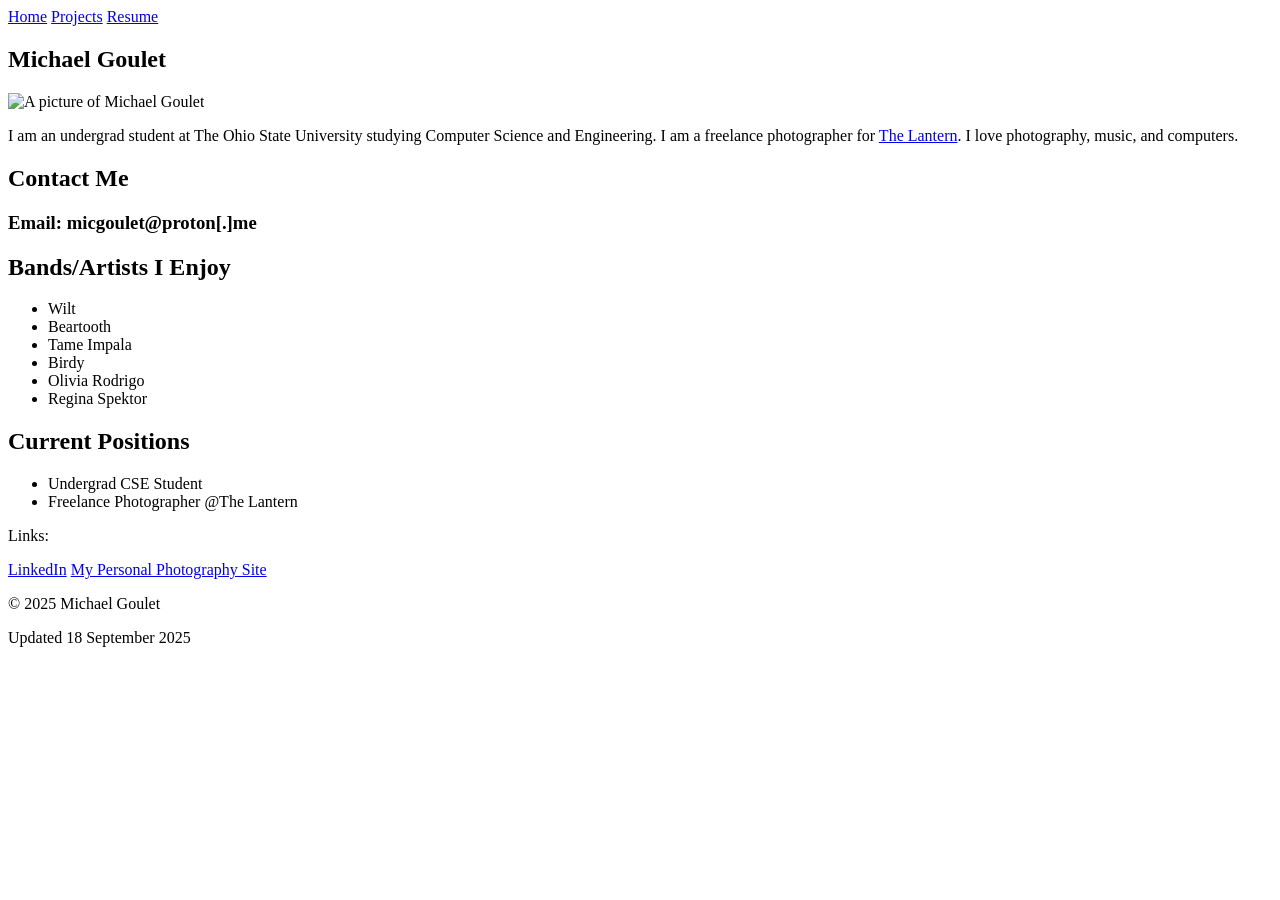
==== index.html @ 878ae30a "edit index to add name" ====
<!DOCTYPE html>
<html lang="en-US">

<head>
    <meta charset="utf-8">
    <meta name="viewport" content="width=device-width, initial-scale=1">
    <title>Michael Goulet - Homepage</title>

    <link rel="stylesheet" href="shared.css">
    <link rel="stylesheet" href="index.css">
</head>

<body>
    <!--Menu Bar-->
    <div id="menubar">
        <a href="index.html" class="menubar" id="currentPage">Home</a>

        <a href="projects.html" class="menubar">Projects</a>

        <a href="resume.html" class="menubar">Resume</a>
    </div>

    <!--Main content-->
    <div id="content">
        <article class="about-me">
            <h1>Michael Goulet</h1>
            <img src="photoOfMe.jpg" alt="A picture of Michael Goulet" id="picOfMe">

            <p>I am an undergrad student at The Ohio State University studying Computer Science and Engineering.
                I am a freelance photographer for <a href="https://www.thelantern.com/" target="_blank"
                    rel="noopener noreferrer">The Lantern</a>.
                I love photography, music, and computers.
            </p>
            <h2>Contact Me</h2>
            <h3>Email: micgoulet@proton[.]me</h3>
            <h2>Bands/Artists I Enjoy</h2>
            <ul>
                <li>Wilt</li>
                <li>Beartooth</li>
                <li>Tame Impala</li>
                <li>Birdy</li>
                <li>Olivia Rodrigo</li>
                <li>Regina Spektor</li>
            </ul>

        </article>

        <article class="current-positions">
            <h1>Current Positions</h1>
            <ul>
                <li>Undergrad CSE Student</li>
                <li>Freelance Photographer @The Lantern</li>
            </ul>
        </article>

        <!--
        
        <article class="projects">
            <h1>Projects</h1>
        </article>
-->
    </div>

<footer>
    <div class="footer-content">
        <p id="footer-links">Links:</p>
        <a href="https://www.linkedin.com/in/michaelhggoulet" target="_blank" rel="noopener noreferrer">LinkedIn</a>
        <a href="https://www.doulosphotography.com" target="_blank" rel="noopener noreferrer">My Personal Photography
            Site</a>
        <p>© 2025 Michael Goulet</p>
        <p>Updated 18 September 2025</p>
    </div>

</footer>


</body>



</html>
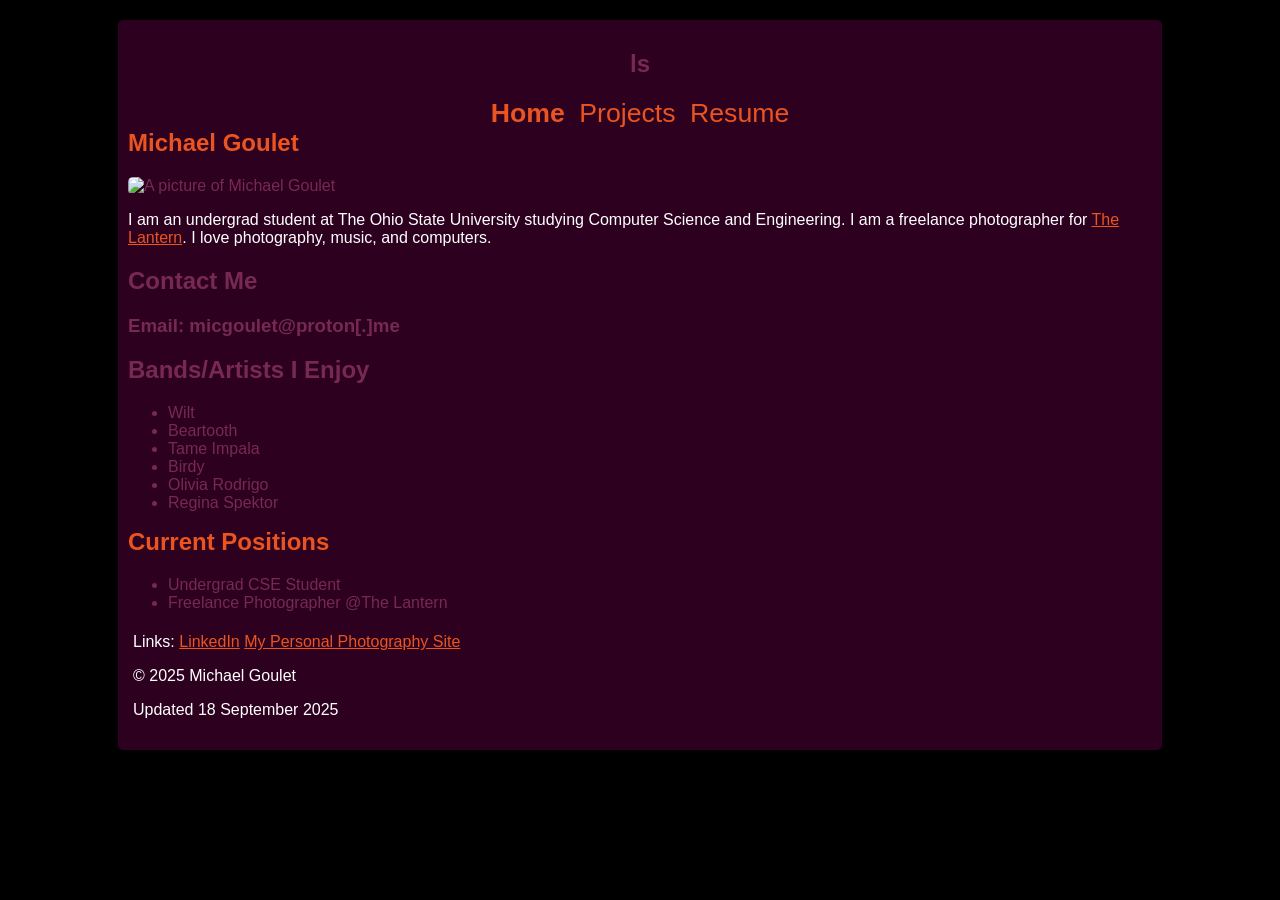
==== commit a9ecab32: "idk" ====
--- a/index.html
+++ b/index.html
@@ -13,6 +13,7 @@
 <body>
     <!--Menu Bar-->
     <div id="menubar">
+        <h2>ls</h2>
         <a href="index.html" class="menubar" id="currentPage">Home</a>
 
         <a href="projects.html" class="menubar">Projects</a>
--- a/shared.css
+++ b/shared.css
@@ -0,0 +1,99 @@
+@import url('https://api.fonts.coollabs.io/css2?family=Ubuntu&display=swap');
+@import url('https://api.fonts.coollabs.io/css2?family=Ubuntu+Mono&display=swap');
+
+
+:root {
+    color: #772953;
+    background-color: #000000;
+    --bg-color: #2C001E;
+    --header-text-color: #E95420;
+    --p-text-color: #ffffff;
+    font-family: 'Ubuntu Mono', Helvetica, sans-serif;
+    --main-radius: 5px;
+    --shadow-color: #3B2D21;
+}
+
+body {
+    margin: 20px auto;
+    background-color: var(--bg-color);
+    border-radius: var(--main-radius);
+    padding: 10px;
+}
+
+.footer-content {
+    padding: 5px;
+    border-radius: 5px;
+}
+
+#footer-links {
+    margin: 0;
+    display: inline;
+}
+
+
+#menubar {
+    text-align: center;
+}
+
+.menubar {
+    font-size: 20pt;
+    text-decoration: none;
+    margin: 0 5px 0 5px;
+}
+
+#currentPage {
+    font-weight: bold;
+}
+
+
+img {
+        border-radius: var(--main-radius);
+}
+
+
+
+a {
+    color: var(--header-text-color);
+}
+
+p {
+    color: var(--p-text-color);
+    width: fit-content;
+}
+
+h1 {
+    margin-top: 0;
+    width: fit-content;
+    color: var(--header-text-color);
+}
+
+
+/*
+* Only apply these to desktop view
+*/
+@media only screen and (min-width: 600px) {
+    body {
+        width: 80%;
+        /*filter: drop-shadow(black 1rem 1rem 16px);*/
+    }
+/*
+    article {
+        width: 33%;
+    }
+*/
+}
+
+/*
+* Only apply these to mobile view
+*/
+@media only screen and (max-width: 600px) {
+
+    #menubar {
+        margin-bottom: 20px;
+    }
+
+    body {
+        margin: 10px;
+        width: vw;
+    }
+}
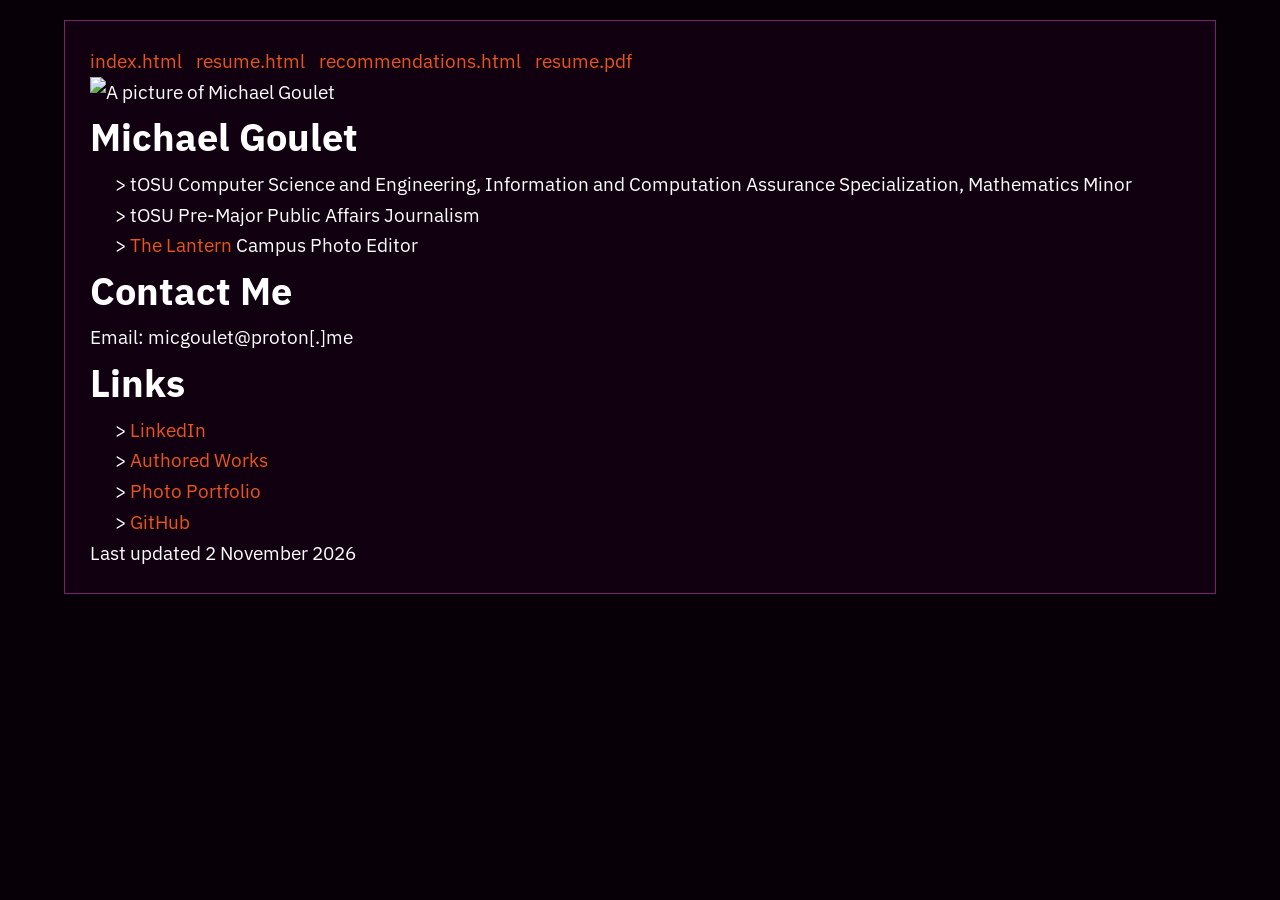
==== commit 156c5e13: "2026 November 2 update" ====
--- a/index.html
+++ b/index.html
@@ -1,82 +1,60 @@
 <!DOCTYPE html>
-<html lang="en-US">
+<html lang="en">
+<head>
+    <meta charset="UTF-8">
+    <meta name="viewport" content="width=device-width, initial-scale=1.0">
+    <title>Michael Goulet</title>
+    <link rel="stylesheet" href="style.css">
+</head>
+<body>
 
-<head>
-    <meta charset="utf-8">
-    <meta name="viewport" content="width=device-width, initial-scale=1">
-    <title>Michael Goulet - Homepage</title>
-
-    <link rel="stylesheet" href="shared.css">
-    <link rel="stylesheet" href="index.css">
-</head>
-
-<body>
-    <!--Menu Bar-->
-    <div id="menubar">
-        <h2>ls</h2>
-        <a href="index.html" class="menubar" id="currentPage">Home</a>
-
-        <a href="projects.html" class="menubar">Projects</a>
-
-        <a href="resume.html" class="menubar">Resume</a>
-    </div>
-
-    <!--Main content-->
-    <div id="content">
-        <article class="about-me">
-            <h1>Michael Goulet</h1>
-            <img src="photoOfMe.jpg" alt="A picture of Michael Goulet" id="picOfMe">
-
-            <p>I am an undergrad student at The Ohio State University studying Computer Science and Engineering.
-                I am a freelance photographer for <a href="https://www.thelantern.com/" target="_blank"
-                    rel="noopener noreferrer">The Lantern</a>.
-                I love photography, music, and computers.
-            </p>
-            <h2>Contact Me</h2>
-            <h3>Email: micgoulet@proton[.]me</h3>
-            <h2>Bands/Artists I Enjoy</h2>
-            <ul>
-                <li>Wilt</li>
-                <li>Beartooth</li>
-                <li>Tame Impala</li>
-                <li>Birdy</li>
-                <li>Olivia Rodrigo</li>
-                <li>Regina Spektor</li>
-            </ul>
-
-        </article>
-
-        <article class="current-positions">
-            <h1>Current Positions</h1>
-            <ul>
-                <li>Undergrad CSE Student</li>
-                <li>Freelance Photographer @The Lantern</li>
-            </ul>
-        </article>
-
-        <!--
-        
-        <article class="projects">
-            <h1>Projects</h1>
-        </article>
--->
-    </div>
-
-<footer>
-    <div class="footer-content">
-        <p id="footer-links">Links:</p>
-        <a href="https://www.linkedin.com/in/michaelhggoulet" target="_blank" rel="noopener noreferrer">LinkedIn</a>
-        <a href="https://www.doulosphotography.com" target="_blank" rel="noopener noreferrer">My Personal Photography
-            Site</a>
-        <p>© 2025 Michael Goulet</p>
-        <p>Updated 18 September 2025</p>
-    </div>
-
-</footer>
+    <div class="terminal-container">
 
 
-</body>
+        <div class="command-block">
+            <span class="output">
+                <a href="index.html" class="pages">index.html</a>
+                <a href="resume.html" class="pages">resume.html</a>
+                <a href="recommendations.html" class="pages">recommendations.html</a>
+                <a href="MichaelGouletResume2November2026.pdf" class="pages">resume.pdf</a>
+            </span>
+        </div>
+
+        
+        <div class="command-block">
+            <span class="output">
+                                <img src="photoOfMe.jpg" alt="A picture of Michael Goulet" id="picOfMe">
+                <h1>Michael Goulet</h1>
+                <ul>
+                    <li>tOSU Computer Science and Engineering, Information and Computation Assurance Specialization, Mathematics Minor</li>
+                    <li>tOSU Pre-Major Public Affairs Journalism</li>
+                    <li><a href="https://www.thelantern.com/" target="_blank">The Lantern</a> Campus Photo Editor</li>
+                </ul>
+            </span>
+        </div>
 
 
+        <div class="command-block">
+            <span class="output">
+                <h1>Contact Me</h1>
+                 Email: micgoulet@proton[.]me
+            </span>
+        </div>
 
+    
+        <div class="command-block">
+            <span class="output">
+                <h1>Links</h1>
+                <ul>
+                    <li><a href="https://www.linkedin.com/in/michaelhggoulet/" target="_blank">LinkedIn</a></li>
+                    <li><a href="https://www.thelantern.com/author/michaelgoulet/" target="_blank">Authored Works</a></li>
+                    <li><a href="https://doulosphotography.com/" target="_blank">Photo Portfolio</a></li>
+                    <li><a href="https://github.com/michaelgoulet" target="_blank">GitHub</a></li>
+                </ul>
+                
+            </span>
+        </div>
+        <footer>Last updated 2 November 2026</footer>
+    </div>
+</body>
 </html>
--- a/style.css
+++ b/style.css
@@ -0,0 +1,102 @@
+@import url('https://fonts.googleapis.com/css2?family=IBM+Plex+Sans&display=swap');
+
+
+/* --- CUSTOM COLOR PALETTE --- */
+:root {
+    font-size: 1.2em;
+    --bg-color: #070007;
+    /* Very Dark Purple (Background) */
+    --text-color: #FFFFFF;
+    /* White (Main Output) */
+    --prompt-color: white;
+    /* Orange/Red (Command Prompt) */
+    --accent-color: #77216F;
+    /* Deep Purple (Borders, accents) */
+    --link-color: #E95420;
+    /* White for links (high contrast) */
+    --secondary-text: #333333;
+    /* Dark Gray for less important text */
+    font-family: 'IBM Plex Sans', 'Gill Sans', 'Gill Sans MT', Calibri, 'Trebuchet MS', sans-serif;
+}
+
+/* --- GLOBAL STYLES --- */
+body {
+    background-color: var(--bg-color);
+    color: var(--text-color);
+    font-family: var(--font-mono);
+    margin: 0;
+    padding: 20px;
+    line-height: 1.6;
+}
+
+::selection{
+    background-color: #efffef;
+    color: #070007;
+}
+
+ul {
+    margin: 0 0 0 0;
+}
+
+li {
+    list-style-type: "> ";
+}
+
+h1 {
+    margin: 0 0 0 0;
+}
+h2 {
+    margin: 0 0 0 0;
+}
+h3 {
+    margin: 0;
+}
+
+#picOfMe {
+    width: 140px;
+}
+
+
+/* --- TERMINAL CONTAINER --- */
+.terminal-container {
+    max-width: 1100px;
+    margin: 0 auto;
+    border: 1px solid var(--accent-color);
+    /* Subtle border instead of a glow */
+    padding: 25px;
+    background-color: #100010;
+    /* Slightly transparent dark background */
+}
+
+
+.command {
+    color: var(--prompt-color);
+    display: block;
+    font-weight: bold;
+    white-space: pre-wrap;
+}
+
+.output {
+    color: var(--text-color);
+    white-space: wrap;
+    /* font-size: 1em; */
+}
+
+
+/* Styling for Links within Output */
+.output a {
+    color: var(--link-color);
+    text-decoration: none;
+    /* Minimal shadow/underline for a cleaner look */
+    text-shadow: none;
+}
+
+.output a:hover {
+    color: var(--prompt-color);
+    /* Change hover color to the prompt color */
+    text-decoration: underline;
+}
+
+.pages {
+    margin: 0 10px 0 0;
+}
